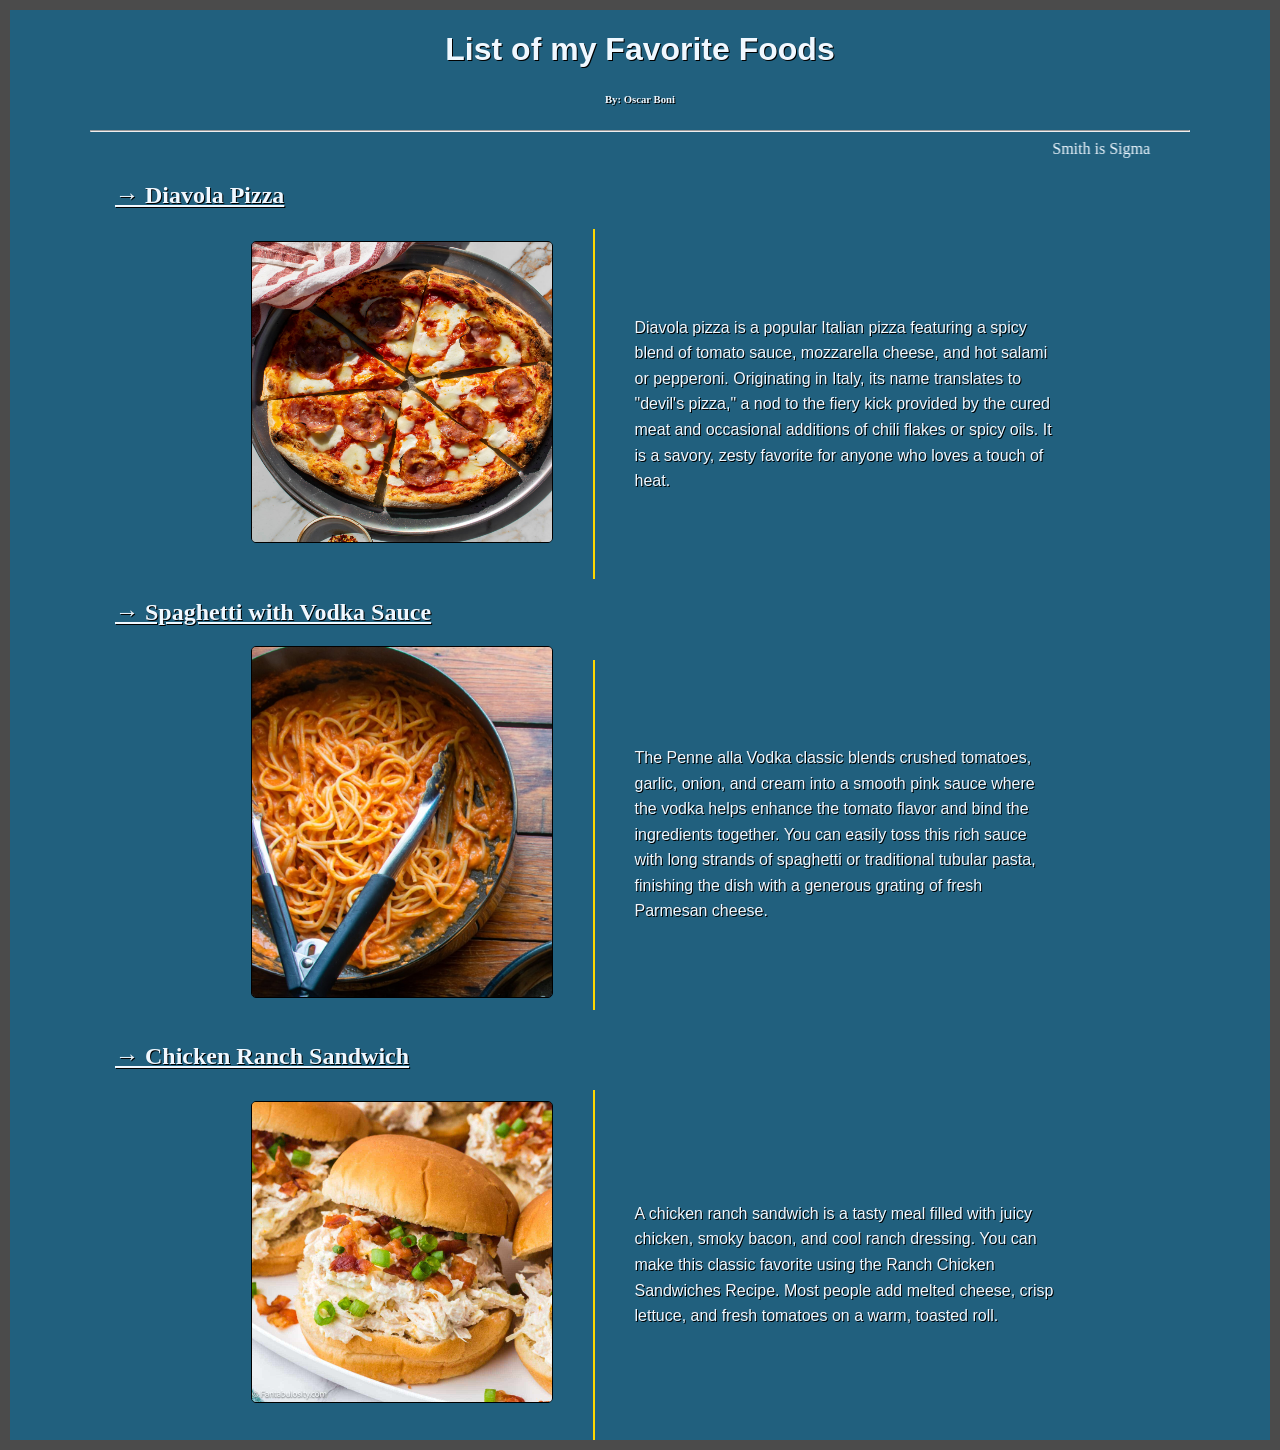
==== index.html @ 9eb27e2d "Add initial CSS styles for layout and food image presentation - Create a new stylesheet (style.css) " ====
<!DOCTYPE html>
<html>
    <head>
        <style>
            body {
                background-color: rgb(33, 96, 126);
            }
            h2 a {
                color: aliceblue;
                text-decoration: underline;
                transition: all 0.3s ease;
                display: inline-block;
            }
            h2 a:hover {
                color: #ffd700 !important;
                transform: translateX(5px);
                text-shadow: 0px 0px 8px rgba(255, 215, 0, 0.6);
            }
            @view-transition { navigation: auto; }
        </style>
        <link rel="stylesheet" href="style.css">
    </head>
    <body>
        <h1 style="text-align: center; color: aliceblue; font: 100; font-family: Verdana, Geneva, Tahoma, sans-serif;  text-shadow: 1px 1px black;">List of my Favorite Foods</h1>
        <h6 style="text-align: center; color: aliceblue;  text-shadow: 1px 1px black;">
            By: Oscar Boni
        </h6>
        <hr>
        <marquee style="color:aliceblue">
            Smith is Sigma
        </marquee>
        <h2 style="margin-left: 25px; color: aliceblue;  text-shadow: 1px 1px black;"><a href="index2.html" style="color: aliceblue;"<u>→ Diavola Pizza</u></a></h2>
        <div class="food-image-row">
            <img class="food-image" src="./public/Diavola.jpg" alt="Diavola Pizza">
            <div class="food-content">
                <div class="vertical-line"></div>
                <p class="food-description" style=" text-shadow: 1px 1px black;">Diavola pizza is a popular Italian pizza featuring a spicy blend of tomato sauce, mozzarella cheese, and hot salami or pepperoni. Originating in Italy, its name translates to "devil's pizza," a nod to the fiery kick provided by the cured meat and occasional additions of chili flakes or spicy oils. It is a savory, zesty favorite for anyone who loves a touch of heat.</p>
            </div>
        </div>
        <h2 style="margin-left: 25px; color: aliceblue; text-shadow: 1px 1px black;"><a href="index3.html" style="color: aliceblue;"><u>→ Spaghetti with Vodka Sauce</u></a></h2>
        <div class="food-image-row">
            <img class="food-image" src="./public/Vodka_Sauce.jpg" alt="Diavola Pizza" style="height: 350px;">
            <div class="food-content">
                <div class="vertical-line"></div>
                <p class="food-description" style=" text-shadow: 1px 1px black;">The Penne alla Vodka classic blends crushed tomatoes, garlic, onion, and cream into a smooth pink sauce where the vodka helps enhance the tomato flavor and bind the ingredients together. You can easily toss this rich sauce with long strands of spaghetti or traditional tubular pasta, finishing the dish with a generous grating of fresh Parmesan cheese.</p>
            </div>
        </div>
        <h2 style="margin-left: 25px; color: aliceblue; text-shadow: 1px 1px black;"><a href="index4.html" style="color: aliceblue;"><u>→ Chicken Ranch Sandwich</u></a></h2>
        <div class="food-image-row">
            <img class="food-image" src="./public/Chicken_Ranch_Sandwich.jpg" alt="Diavola Pizza">
            <div class="food-content">
                <div class="vertical-line"></div>
                <p class="food-description" style=" text-shadow: 1px 1px black;">A chicken ranch sandwich is a tasty meal filled with juicy chicken, smoky bacon, and cool ranch dressing. You can make this classic favorite using the Ranch Chicken Sandwiches Recipe. Most people add melted cheese, crisp lettuce, and fresh tomatoes on a warm, toasted roll.</p>
            </div>
        </div>
    </body>
</html>
---- style.css ----
html {
    border: 10px solid rgb(75, 75, 75); box-sizing: border-box; min-height: 100vh;}

body {
    max-width: 1100px;
    margin: 0 auto;
}

.food-image-row {
    display: flex; align-items: center; gap: 15px; justify-content: center; max-width: 1100px; margin: 0 auto;}

.food-image {
    height: 300px; width: 300px; border-radius: 5px; border: 1px solid black; margin-left: 25px; margin: 0px 25px 25px 25px;}

.food-content {
    display: flex; align-items: center; gap: 40px;}

.vertical-line {
    width: 2px; height: 350px; background-color: gold;}

.food-description {
    color: aliceblue; width: 420px; margin: 0; font-family: Verdana, Geneva, Tahoma, sans-serif; font-size: 16px; line-height: 1.6;}
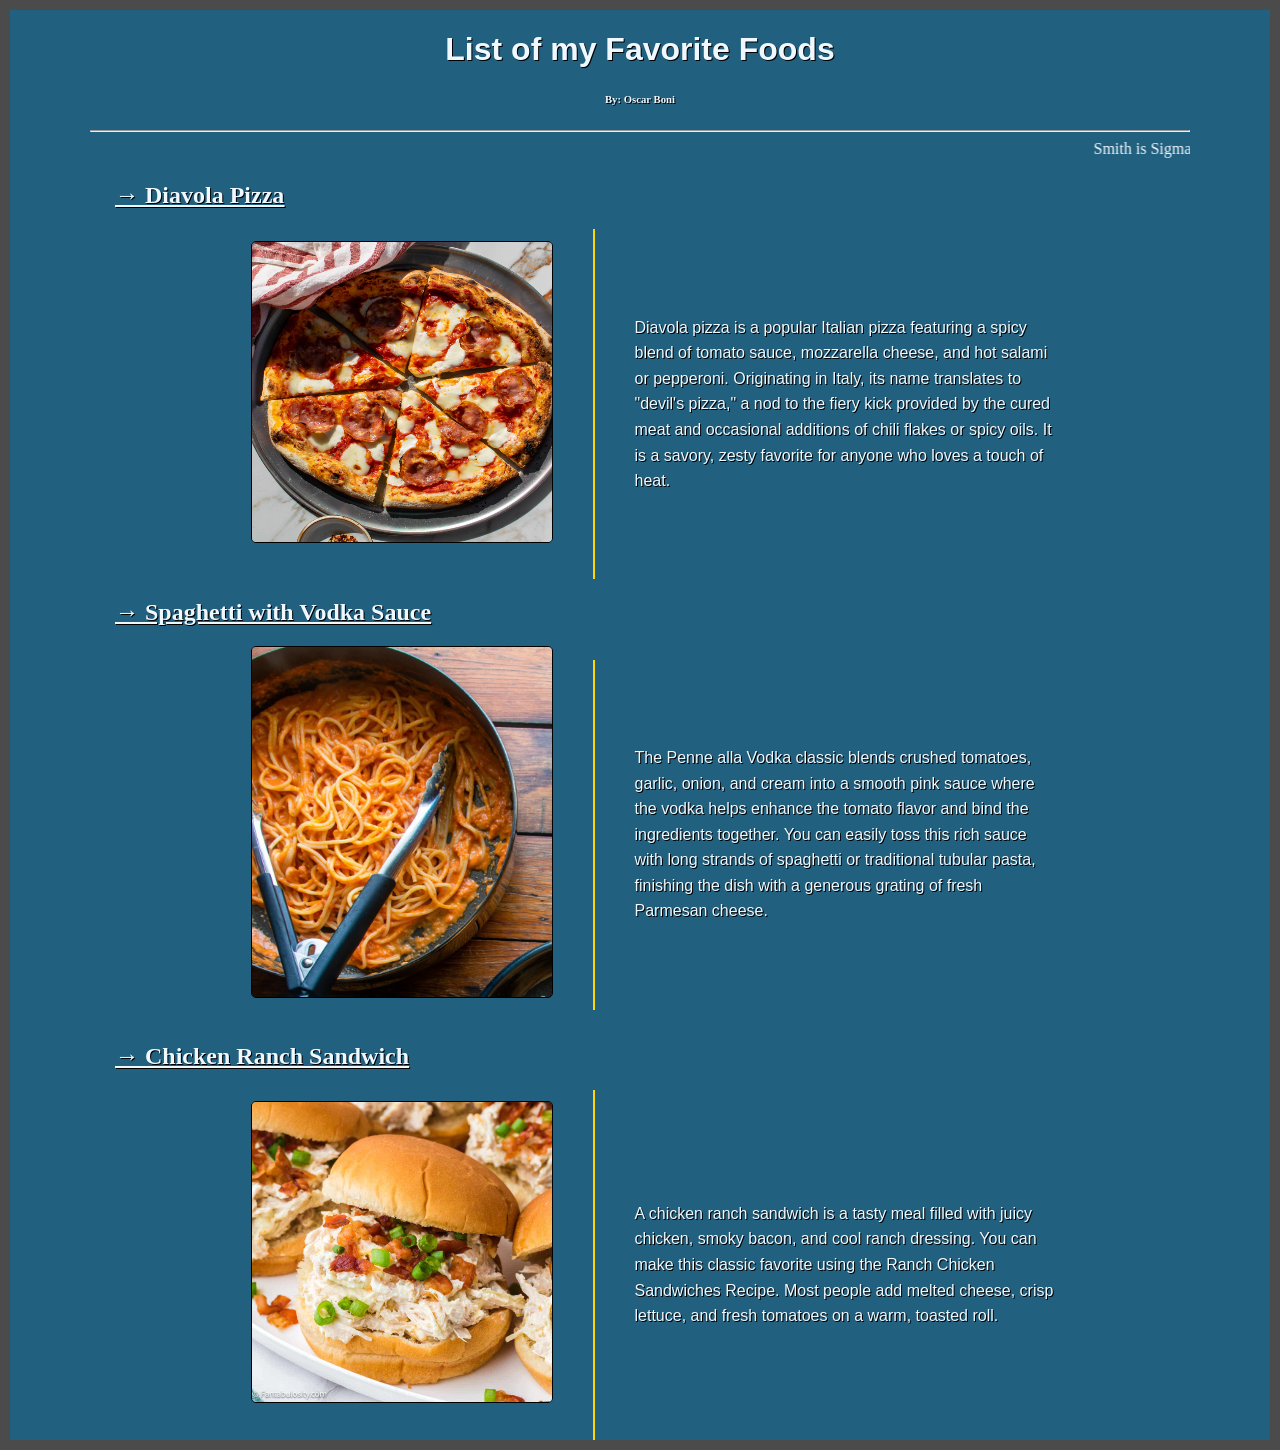
==== commit 4248f530: "Refactor code structure for improved readability and maintainability" ====
--- a/index.html
+++ b/index.html
@@ -29,7 +29,7 @@
         <marquee style="color:aliceblue">
             Smith is Sigma
         </marquee>
-        <h2 style="margin-left: 25px; color: aliceblue;  text-shadow: 1px 1px black;"><a href="index2.html" style="color: aliceblue;"<u>→ Diavola Pizza</u></a></h2>
+        <h2 style="margin-left: 25px; color: aliceblue;  text-shadow: 1px 1px black;"><a href="index2.html" style="color: aliceblue;"><u>→ Diavola Pizza</u></a></h2>
         <div class="food-image-row">
             <img class="food-image" src="./public/Diavola.jpg" alt="Diavola Pizza">
             <div class="food-content">
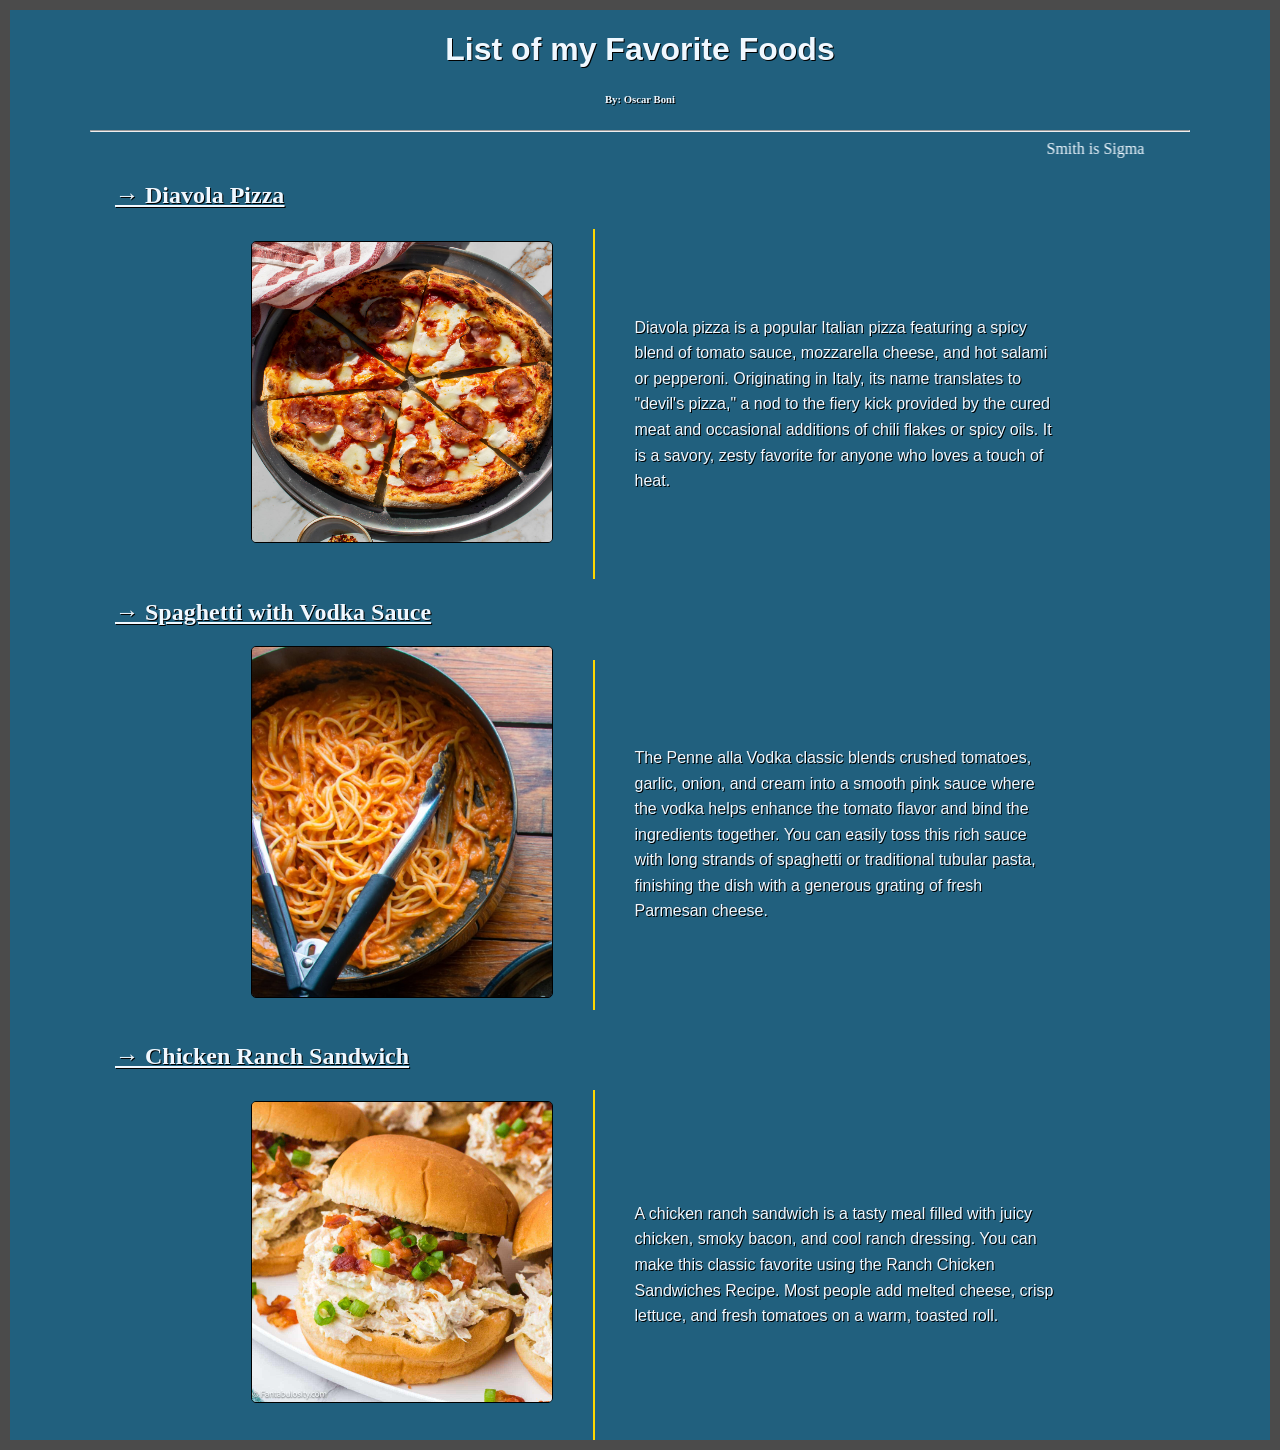
==== commit 43759c8d: "Refactor HTML structure and enhance CSS styles for improved layout and design consistency" ====
--- a/index.html
+++ b/index.html
@@ -1,56 +1,39 @@
 <!DOCTYPE html>
 <html>
     <head>
-        <style>
-            body {
-                background-color: rgb(33, 96, 126);
-            }
-            h2 a {
-                color: aliceblue;
-                text-decoration: underline;
-                transition: all 0.3s ease;
-                display: inline-block;
-            }
-            h2 a:hover {
-                color: #ffd700 !important;
-                transform: translateX(5px);
-                text-shadow: 0px 0px 8px rgba(255, 215, 0, 0.6);
-            }
-            @view-transition { navigation: auto; }
-        </style>
         <link rel="stylesheet" href="style.css">
     </head>
-    <body>
-        <h1 style="text-align: center; color: aliceblue; font: 100; font-family: Verdana, Geneva, Tahoma, sans-serif;  text-shadow: 1px 1px black;">List of my Favorite Foods</h1>
-        <h6 style="text-align: center; color: aliceblue;  text-shadow: 1px 1px black;">
+    <body class="home-page">
+        <h1>List of my Favorite Foods</h1>
+        <h6>
             By: Oscar Boni
         </h6>
         <hr>
-        <marquee style="color:aliceblue">
+        <marquee>
             Smith is Sigma
         </marquee>
-        <h2 style="margin-left: 25px; color: aliceblue;  text-shadow: 1px 1px black;"><a href="index2.html" style="color: aliceblue;"><u>→ Diavola Pizza</u></a></h2>
+        <h2><a href="index2.html"><u>→ Diavola Pizza</u></a></h2>
         <div class="food-image-row">
             <img class="food-image" src="./public/Diavola.jpg" alt="Diavola Pizza">
             <div class="food-content">
                 <div class="vertical-line"></div>
-                <p class="food-description" style=" text-shadow: 1px 1px black;">Diavola pizza is a popular Italian pizza featuring a spicy blend of tomato sauce, mozzarella cheese, and hot salami or pepperoni. Originating in Italy, its name translates to "devil's pizza," a nod to the fiery kick provided by the cured meat and occasional additions of chili flakes or spicy oils. It is a savory, zesty favorite for anyone who loves a touch of heat.</p>
+                <p class="food-description">Diavola pizza is a popular Italian pizza featuring a spicy blend of tomato sauce, mozzarella cheese, and hot salami or pepperoni. Originating in Italy, its name translates to "devil's pizza," a nod to the fiery kick provided by the cured meat and occasional additions of chili flakes or spicy oils. It is a savory, zesty favorite for anyone who loves a touch of heat.</p>
             </div>
         </div>
-        <h2 style="margin-left: 25px; color: aliceblue; text-shadow: 1px 1px black;"><a href="index3.html" style="color: aliceblue;"><u>→ Spaghetti with Vodka Sauce</u></a></h2>
+        <h2><a href="index3.html"><u>→ Spaghetti with Vodka Sauce</u></a></h2>
         <div class="food-image-row">
-            <img class="food-image" src="./public/Vodka_Sauce.jpg" alt="Diavola Pizza" style="height: 350px;">
+            <img class="food-image vodka-home-image" src="./public/Vodka_Sauce.jpg" alt="Diavola Pizza">
             <div class="food-content">
                 <div class="vertical-line"></div>
-                <p class="food-description" style=" text-shadow: 1px 1px black;">The Penne alla Vodka classic blends crushed tomatoes, garlic, onion, and cream into a smooth pink sauce where the vodka helps enhance the tomato flavor and bind the ingredients together. You can easily toss this rich sauce with long strands of spaghetti or traditional tubular pasta, finishing the dish with a generous grating of fresh Parmesan cheese.</p>
+                <p class="food-description">The Penne alla Vodka classic blends crushed tomatoes, garlic, onion, and cream into a smooth pink sauce where the vodka helps enhance the tomato flavor and bind the ingredients together. You can easily toss this rich sauce with long strands of spaghetti or traditional tubular pasta, finishing the dish with a generous grating of fresh Parmesan cheese.</p>
             </div>
         </div>
-        <h2 style="margin-left: 25px; color: aliceblue; text-shadow: 1px 1px black;"><a href="index4.html" style="color: aliceblue;"><u>→ Chicken Ranch Sandwich</u></a></h2>
+        <h2><a href="index4.html"><u>→ Chicken Ranch Sandwich</u></a></h2>
         <div class="food-image-row">
             <img class="food-image" src="./public/Chicken_Ranch_Sandwich.jpg" alt="Diavola Pizza">
             <div class="food-content">
                 <div class="vertical-line"></div>
-                <p class="food-description" style=" text-shadow: 1px 1px black;">A chicken ranch sandwich is a tasty meal filled with juicy chicken, smoky bacon, and cool ranch dressing. You can make this classic favorite using the Ranch Chicken Sandwiches Recipe. Most people add melted cheese, crisp lettuce, and fresh tomatoes on a warm, toasted roll.</p>
+                <p class="food-description">A chicken ranch sandwich is a tasty meal filled with juicy chicken, smoky bacon, and cool ranch dressing. You can make this classic favorite using the Ranch Chicken Sandwiches Recipe. Most people add melted cheese, crisp lettuce, and fresh tomatoes on a warm, toasted roll.</p>
             </div>
         </div>
     </body>
--- a/style.css
+++ b/style.css
@@ -1,22 +1,140 @@
 html {
-    border: 10px solid rgb(75, 75, 75); box-sizing: border-box; min-height: 100vh;}
+    border: 10px solid rgb(75, 75, 75); box-sizing: border-box; min-height: 100vh;
+}
 
 body {
     max-width: 1100px;
     margin: 0 auto;
 }
 
+body.home-page {
+    background-color: rgb(33, 96, 126);
+}
+
+body.detail-page {
+    background-color: rgb(161, 56, 8);
+}
+
+h1 {
+    text-align: center;
+    color: aliceblue;
+    font: 100;
+    font-family: Verdana, Geneva, Tahoma, sans-serif;
+    text-shadow: 1px 1px black;
+}
+
+h6 {
+    text-align: center;
+    color: aliceblue;
+    text-shadow: 1px 1px black;
+}
+
+marquee {
+    color: aliceblue;
+}
+
+h2 {
+    margin-left: 25px;
+    color: aliceblue;
+    text-shadow: 1px 1px black;
+}
+
+h2 a {
+    color: aliceblue;
+    text-decoration: underline;
+    transition: all 0.3s ease;
+    display: inline-block;
+}
+
+h2 a:hover {
+    color: #ffd700 !important;
+    transform: translateX(5px);
+    text-shadow: 0px 0px 8px rgba(255, 215, 0, 0.6);
+}
+
 .food-image-row {
-    display: flex; align-items: center; gap: 15px; justify-content: center; max-width: 1100px; margin: 0 auto;}
+    display: flex;
+    align-items: center;
+    gap: 15px;
+    justify-content: center;
+    max-width: 1100px;
+    margin: 0 auto;
+}
 
 .food-image {
-    height: 300px; width: 300px; border-radius: 5px; border: 1px solid black; margin-left: 25px; margin: 0px 25px 25px 25px;}
+    height: 300px;
+    width: 300px;
+    border-radius: 5px;
+    border: 1px solid black;
+    margin-left: 25px;
+    margin: 0px 25px 25px 25px;
+}
 
 .food-content {
-    display: flex; align-items: center; gap: 40px;}
+    display: flex;
+    align-items: center;
+    gap: 40px;
+}
 
 .vertical-line {
-    width: 2px; height: 350px; background-color: gold;}
+    width: 2px;
+    height: 350px;
+    background-color: gold;
+}
 
 .food-description {
-    color: aliceblue; width: 420px; margin: 0; font-family: Verdana, Geneva, Tahoma, sans-serif; font-size: 16px; line-height: 1.6;}
+    color: aliceblue;
+    width: 420px;
+    margin: 0;
+    font-family: Verdana, Geneva, Tahoma, sans-serif;
+    font-size: 16px;
+    line-height: 1.6;
+    text-shadow: 1px 1px black;
+}
+
+@view-transition {
+    navigation: auto;
+}
+
+.detail-image-row {
+    background-color: rgb(104, 38, 7);
+    border: 3px solid black;
+    border-radius: 5px;
+}
+
+.vodka-detail-image-row {
+    background-color: rgb(104, 22, 7);
+}
+
+.detail-image {
+    margin-left: 20px;
+    height: 300px;
+    width: 400px;
+}
+
+.vodka-image {
+    height: 250px;
+}
+
+.vodka-home-image {
+    height: 350px;
+}
+
+.detail-description {
+    margin: 0 30px 0 0;
+}
+
+.detail-list li {
+    margin-bottom: 25px;
+}
+
+@media (max-width: 768px) {
+    body {
+        max-width: 100%;
+    }
+
+    .food-image-row {
+        flex-wrap: wrap;
+    }
+}
+
